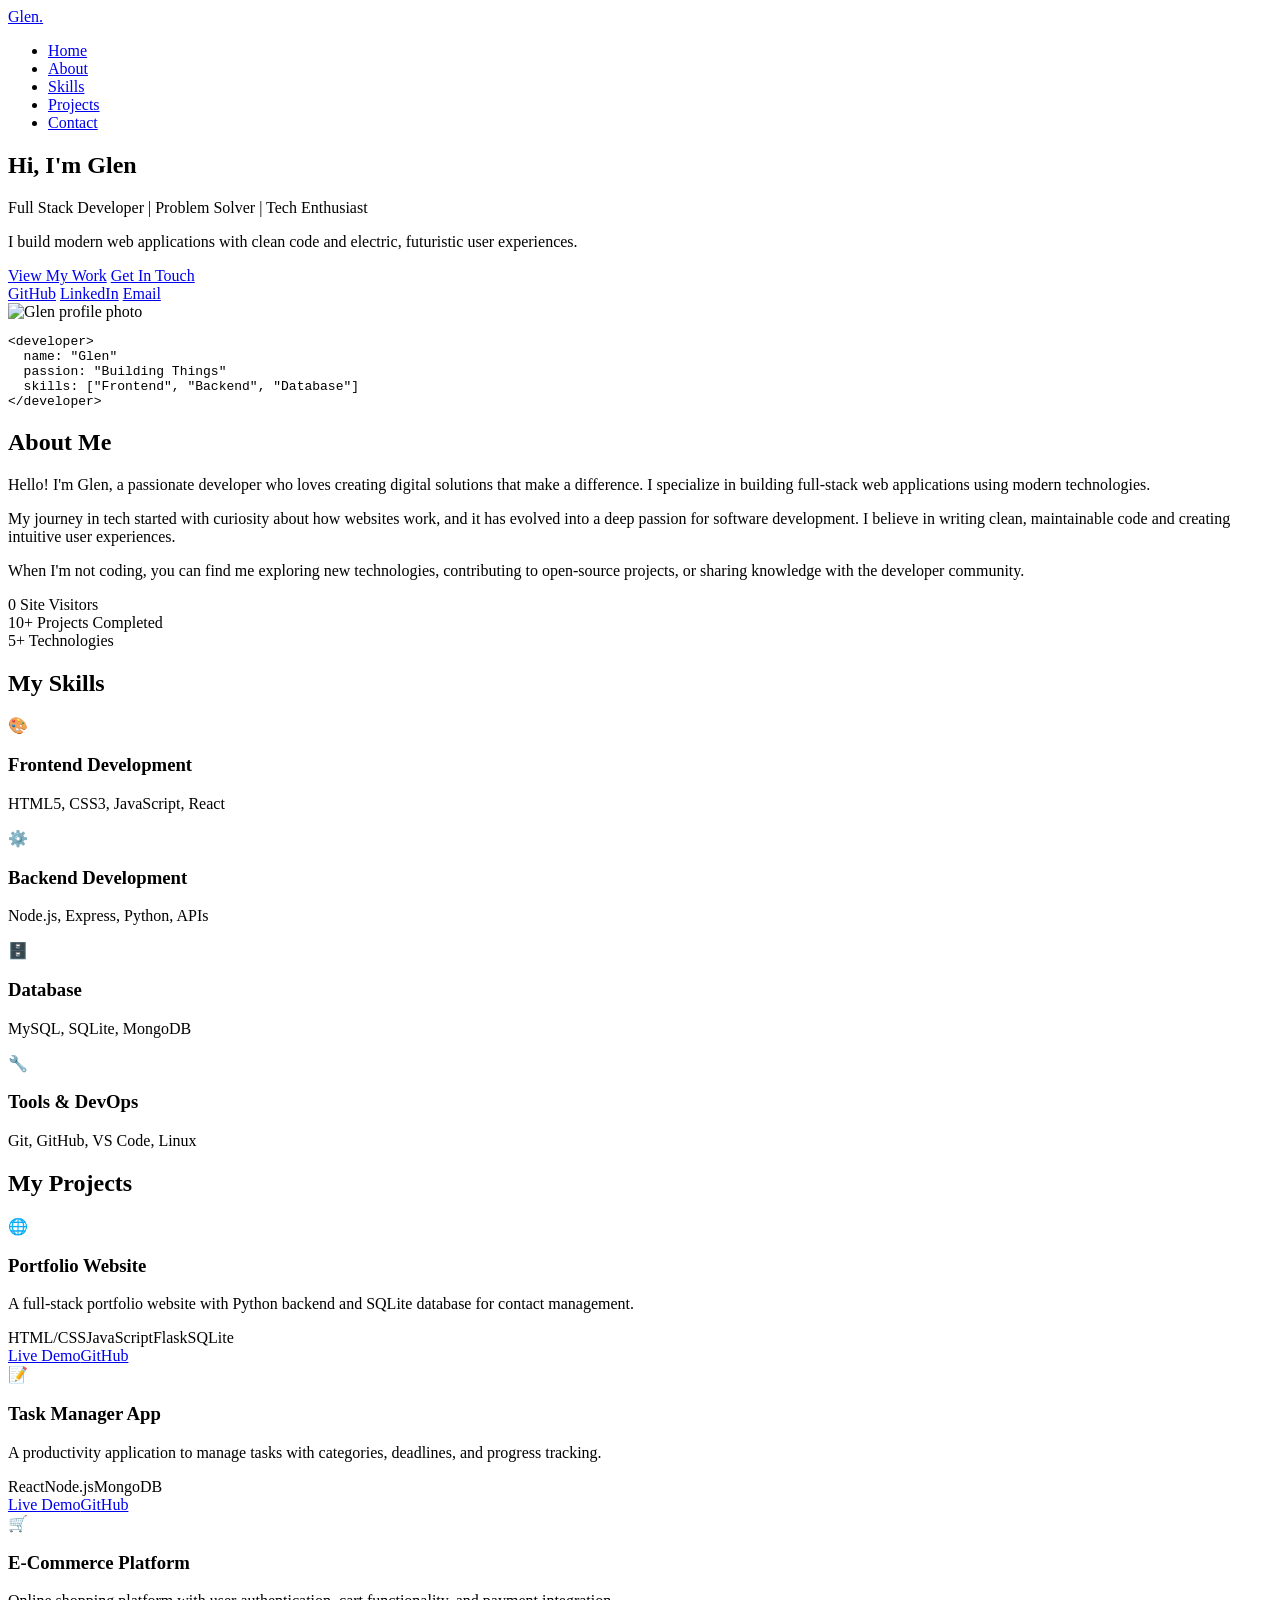
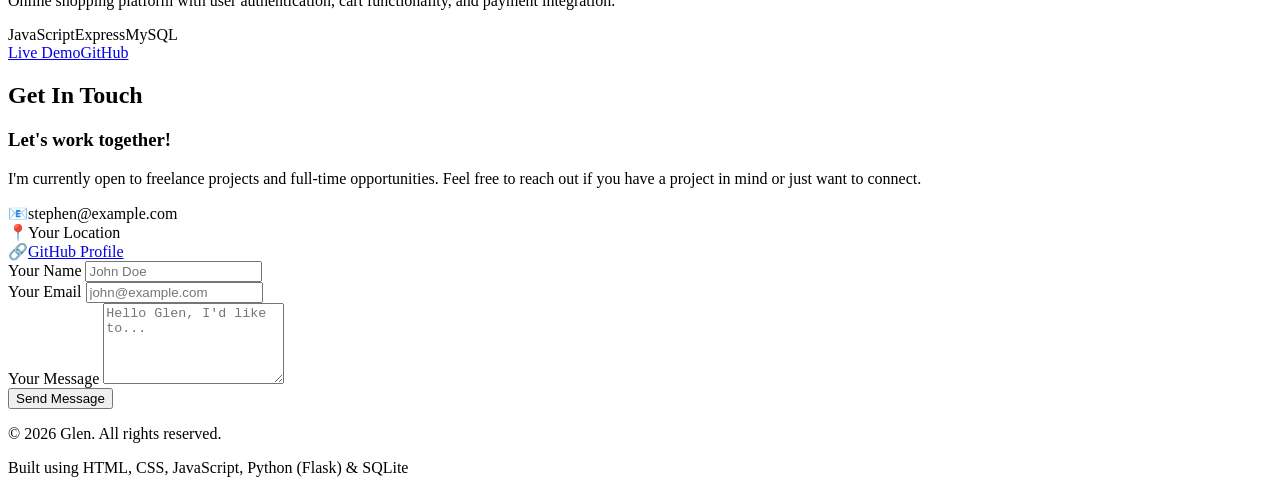
==== backend/templates/index.html @ b653d814 "Add Flask backend, DB, and portfolio wiring" ====
<!DOCTYPE html>
<html lang="en">
<head>
    <meta charset="UTF-8">
    <meta name="viewport" content="width=device-width, initial-scale=1.0">
    <title>Glen | Portfolio</title>
    <link rel="stylesheet" href="/static/style.css">
    <link href="https://fonts.googleapis.com/css2?family=Poppins:wght@300;400;500;600;700&display=swap" rel="stylesheet">
</head>
<body>
    <nav class="navbar">
        <div class="nav-container">
            <a href="#home" class="logo">Glen<span>.</span></a>
            <ul class="nav-links">
                <li><a href="#home">Home</a></li>
                <li><a href="#about">About</a></li>
                <li><a href="#skills">Skills</a></li>
                <li><a href="#projects">Projects</a></li>
                <li><a href="#contact">Contact</a></li>
            </ul>
            <div class="hamburger" id="hamburger">
                <span></span>
                <span></span>
                <span></span>
            </div>
        </div>
    </nav>

    <section id="home" class="hero">
        <div class="hero-content">
            <h1>Hi, I'm <span class="highlight">Glen</span></h1>
            <p class="tagline">Full Stack Developer | Problem Solver | Tech Enthusiast</p>
            <p class="description">I build modern web applications with clean code and electric, futuristic user experiences.</p>
            <div class="hero-buttons">
                <a href="#projects" class="btn btn-primary">View My Work</a>
                <a href="#contact" class="btn btn-secondary">Get In Touch</a>
            </div>
            <div class="social-links">
                <a href="https://github.com" target="_blank" rel="noopener noreferrer">GitHub</a>
                <a href="https://www.linkedin.com" target="_blank" rel="noopener noreferrer">LinkedIn</a>
                <a href="mailto:stephen@example.com">Email</a>
            </div>
        </div>
        <div class="hero-image">
            <div class="profile-photo-wrapper">
                <img src="img/WhatsApp Image 2026-03-31 at 8.28.58 PM.jpeg" alt="Glen profile photo" class="profile-photo">
                <div class="glow-ring"></div>
            </div>
            <div class="code-block">
                <pre><code>&lt;developer&gt;
  name: "Glen"
  passion: "Building Things"
  skills: ["Frontend", "Backend", "Database"]
&lt;/developer&gt;</code></pre>
            </div>
        </div>
    </section>

    <section id="about" class="about">
        <div class="container">
            <h2 class="section-title">About Me</h2>
            <div class="about-content">
                <div class="about-text">
                    <p>Hello! I'm Glen, a passionate developer who loves creating digital solutions that make a difference. I specialize in building full-stack web applications using modern technologies.</p>
                    <p>My journey in tech started with curiosity about how websites work, and it has evolved into a deep passion for software development. I believe in writing clean, maintainable code and creating intuitive user experiences.</p>
                    <p>When I'm not coding, you can find me exploring new technologies, contributing to open-source projects, or sharing knowledge with the developer community.</p>
                </div>
                <div class="about-stats">
                    <div class="stat-item">
                        <span class="stat-number" id="visitor-count">0</span>
                        <span class="stat-label">Site Visitors</span>
                    </div>
                    <div class="stat-item">
                        <span class="stat-number">10+</span>
                        <span class="stat-label">Projects Completed</span>
                    </div>
                    <div class="stat-item">
                        <span class="stat-number">5+</span>
                        <span class="stat-label">Technologies</span>
                    </div>
                </div>
            </div>
        </div>
    </section>

    <section id="skills" class="skills">
        <div class="container">
            <h2 class="section-title">My Skills</h2>
            <div class="skills-grid">
                <div class="skill-card">
                    <div class="skill-icon">🎨</div>
                    <h3>Frontend Development</h3>
                    <p>HTML5, CSS3, JavaScript, React</p>
                    <div class="skill-bar"><div class="skill-progress" style="width: 90%"></div></div>
                </div>
                <div class="skill-card">
                    <div class="skill-icon">⚙️</div>
                    <h3>Backend Development</h3>
                    <p>Node.js, Express, Python, APIs</p>
                    <div class="skill-bar"><div class="skill-progress" style="width: 85%"></div></div>
                </div>
                <div class="skill-card">
                    <div class="skill-icon">🗄️</div>
                    <h3>Database</h3>
                    <p>MySQL, SQLite, MongoDB</p>
                    <div class="skill-bar"><div class="skill-progress" style="width: 80%"></div></div>
                </div>
                <div class="skill-card">
                    <div class="skill-icon">🔧</div>
                    <h3>Tools & DevOps</h3>
                    <p>Git, GitHub, VS Code, Linux</p>
                    <div class="skill-bar"><div class="skill-progress" style="width: 75%"></div></div>
                </div>
            </div>
        </div>
    </section>

    <section id="projects" class="projects">
        <div class="container">
            <h2 class="section-title">My Projects</h2>
            <div class="projects-grid">
                <div class="project-card">
                    <div class="project-image"><div class="project-placeholder">🌐</div></div>
                    <div class="project-info">
                        <h3>Portfolio Website</h3>
                        <p>A full-stack portfolio website with Python backend and SQLite database for contact management.</p>
                        <div class="project-tech"><span>HTML/CSS</span><span>JavaScript</span><span>Flask</span><span>SQLite</span></div>
                        <div class="project-links"><a href="#" class="project-link">Live Demo</a><a href="#" class="project-link">GitHub</a></div>
                    </div>
                </div>
                <div class="project-card">
                    <div class="project-image"><div class="project-placeholder">📝</div></div>
                    <div class="project-info">
                        <h3>Task Manager App</h3>
                        <p>A productivity application to manage tasks with categories, deadlines, and progress tracking.</p>
                        <div class="project-tech"><span>React</span><span>Node.js</span><span>MongoDB</span></div>
                        <div class="project-links"><a href="#" class="project-link">Live Demo</a><a href="#" class="project-link">GitHub</a></div>
                    </div>
                </div>
                <div class="project-card">
                    <div class="project-image"><div class="project-placeholder">🛒</div></div>
                    <div class="project-info">
                        <h3>E-Commerce Platform</h3>
                        <p>Online shopping platform with user authentication, cart functionality, and payment integration.</p>
                        <div class="project-tech"><span>JavaScript</span><span>Express</span><span>MySQL</span></div>
                        <div class="project-links"><a href="#" class="project-link">Live Demo</a><a href="#" class="project-link">GitHub</a></div>
                    </div>
                </div>
            </div>
        </div>
    </section>

    <section id="contact" class="contact">
        <div class="container">
            <h2 class="section-title">Get In Touch</h2>
            <div class="contact-content">
                <div class="contact-info">
                    <h3>Let's work together!</h3>
                    <p>I'm currently open to freelance projects and full-time opportunities. Feel free to reach out if you have a project in mind or just want to connect.</p>
                    <div class="contact-details">
                        <div class="contact-item"><span class="contact-icon">📧</span><span>stephen@example.com</span></div>
                        <div class="contact-item"><span class="contact-icon">📍</span><span>Your Location</span></div>
                        <div class="contact-item"><span class="contact-icon">🔗</span><a href="https://github.com" target="_blank" rel="noopener noreferrer">GitHub Profile</a></div>
                    </div>
                </div>
                <form id="contact-form" class="contact-form">
                    <div class="form-group">
                        <label for="name">Your Name</label>
                        <input type="text" id="name" name="name" required placeholder="John Doe">
                    </div>
                    <div class="form-group">
                        <label for="email">Your Email</label>
                        <input type="email" id="email" name="email" required placeholder="john@example.com">
                    </div>
                    <div class="form-group">
                        <label for="message">Your Message</label>
                        <textarea id="message" name="message" rows="5" required placeholder="Hello Glen, I'd like to..."></textarea>
                    </div>
                    <button type="submit" class="btn btn-primary">Send Message</button>
                    <div id="cstat" class="form-status"></div>
                </form>
            </div>
        </div>
    </section>

    <footer class="footer">
        <div class="container">
            <p>&copy; 2026 Glen. All rights reserved.</p>
            <p>Built using HTML, CSS, JavaScript, Python (Flask) & SQLite</p>
        </div>
    </footer>

    <script src="/static/script.js"></script>
</body>
</html>
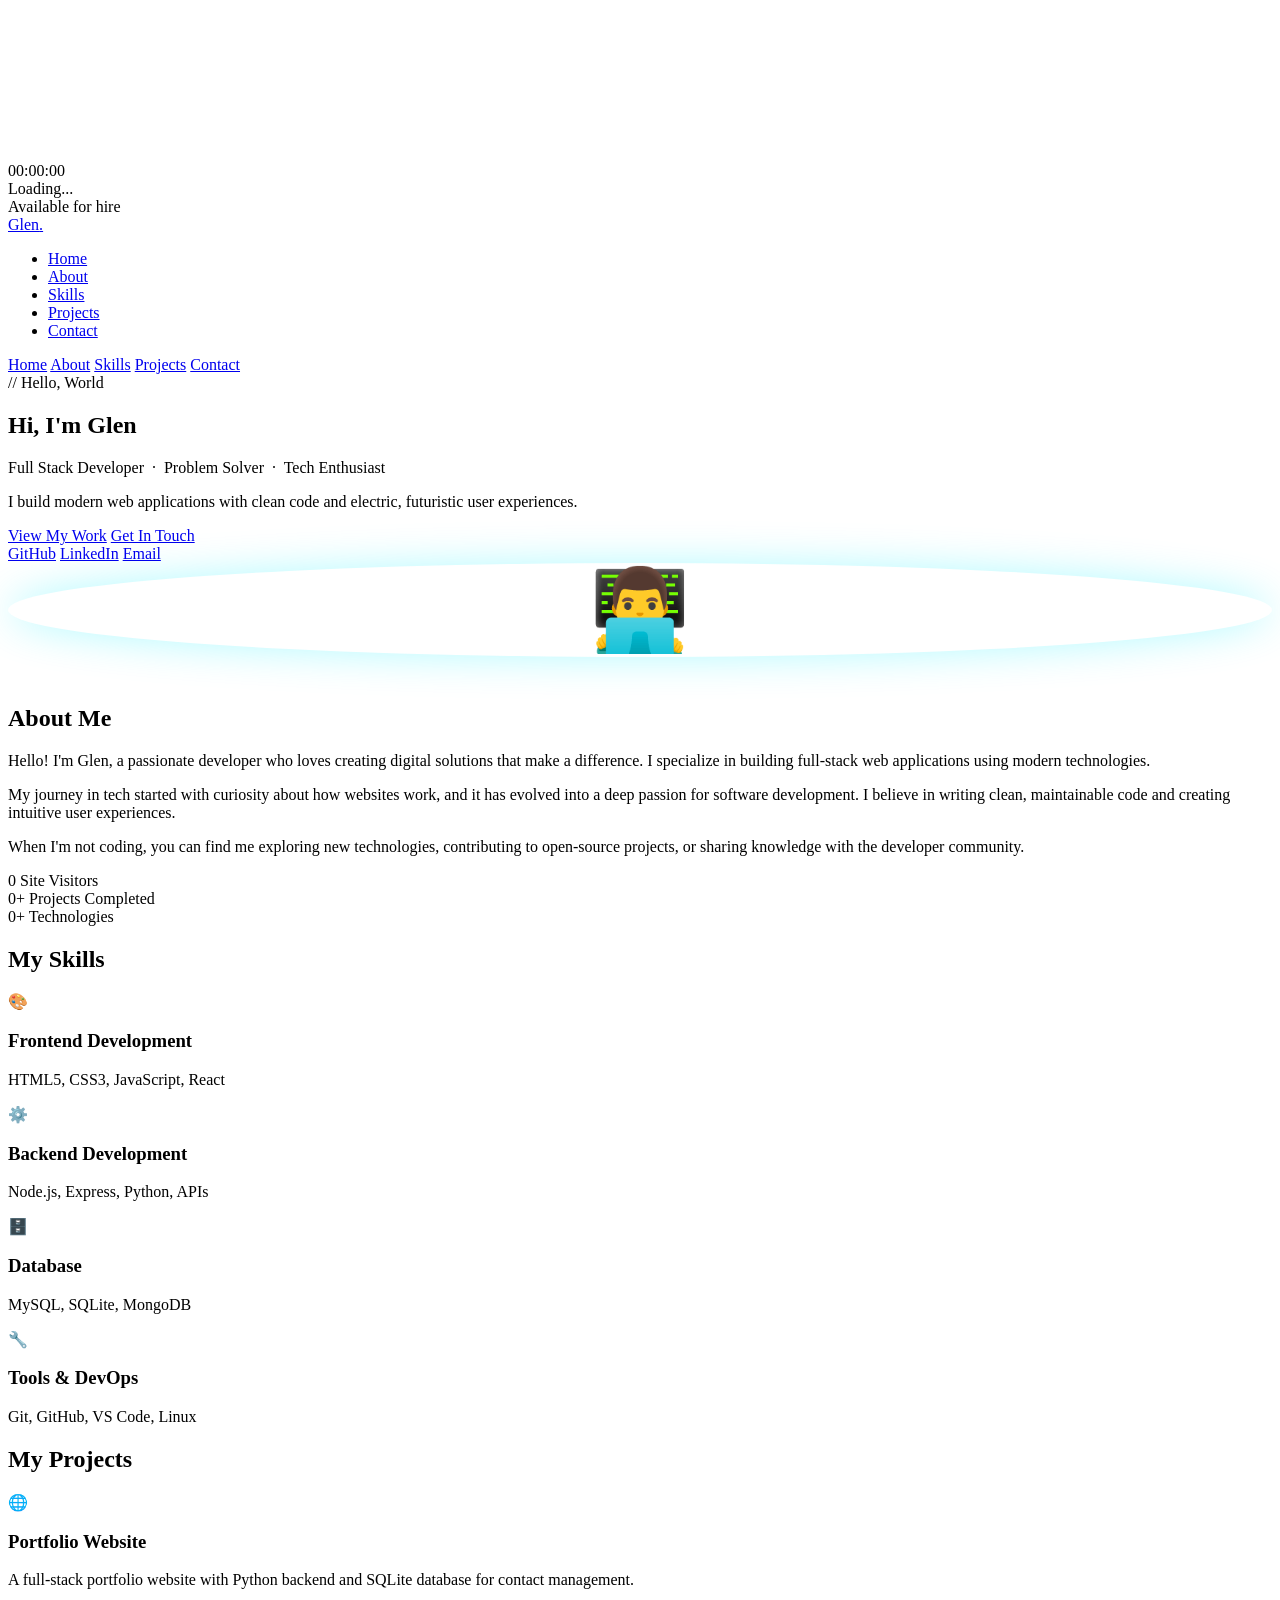
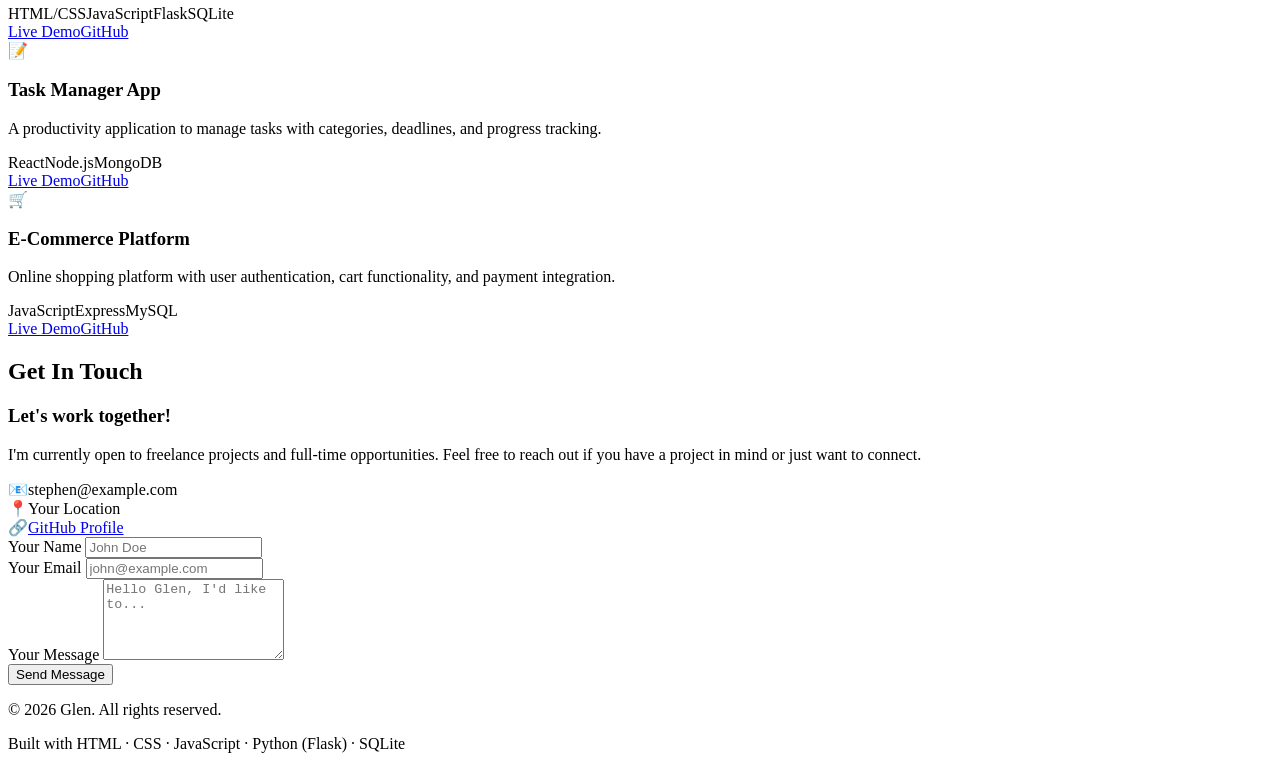
==== commit a35ba1f3: "Replace portfolio UI and wire contact/visitors to Flask APIs" ====
--- a/backend/templates/index.html
+++ b/backend/templates/index.html
@@ -1,196 +1,234 @@
 <!DOCTYPE html>
 <html lang="en">
 <head>
-    <meta charset="UTF-8">
-    <meta name="viewport" content="width=device-width, initial-scale=1.0">
-    <title>Glen | Portfolio</title>
-    <link rel="stylesheet" href="/static/style.css">
-    <link href="https://fonts.googleapis.com/css2?family=Poppins:wght@300;400;500;600;700&display=swap" rel="stylesheet">
+  <meta charset="UTF-8" />
+  <meta name="viewport" content="width=device-width, initial-scale=1.0"/>
+  <title>Glen | Portfolio</title>
+  <link href="https://fonts.googleapis.com/css2?family=Orbitron:wght@400;700;900&family=Syne:wght@300;400;600&display=swap" rel="stylesheet"/>
+  <link rel="stylesheet" href="/static/style.css">
 </head>
 <body>
-    <nav class="navbar">
-        <div class="nav-container">
-            <a href="#home" class="logo">Glen<span>.</span></a>
-            <ul class="nav-links">
-                <li><a href="#home">Home</a></li>
-                <li><a href="#about">About</a></li>
-                <li><a href="#skills">Skills</a></li>
-                <li><a href="#projects">Projects</a></li>
-                <li><a href="#contact">Contact</a></li>
-            </ul>
-            <div class="hamburger" id="hamburger">
-                <span></span>
-                <span></span>
-                <span></span>
-            </div>
-        </div>
-    </nav>
-
-    <section id="home" class="hero">
-        <div class="hero-content">
-            <h1>Hi, I'm <span class="highlight">Glen</span></h1>
-            <p class="tagline">Full Stack Developer | Problem Solver | Tech Enthusiast</p>
-            <p class="description">I build modern web applications with clean code and electric, futuristic user experiences.</p>
-            <div class="hero-buttons">
-                <a href="#projects" class="btn btn-primary">View My Work</a>
-                <a href="#contact" class="btn btn-secondary">Get In Touch</a>
-            </div>
-            <div class="social-links">
-                <a href="https://github.com" target="_blank" rel="noopener noreferrer">GitHub</a>
-                <a href="https://www.linkedin.com" target="_blank" rel="noopener noreferrer">LinkedIn</a>
-                <a href="mailto:stephen@example.com">Email</a>
-            </div>
-        </div>
-        <div class="hero-image">
-            <div class="profile-photo-wrapper">
-                <img src="img/WhatsApp Image 2026-03-31 at 8.28.58 PM.jpeg" alt="Glen profile photo" class="profile-photo">
-                <div class="glow-ring"></div>
-            </div>
-            <div class="code-block">
-                <pre><code>&lt;developer&gt;
-  name: "Glen"
-  passion: "Building Things"
-  skills: ["Frontend", "Backend", "Database"]
-&lt;/developer&gt;</code></pre>
-            </div>
-        </div>
-    </section>
-
-    <section id="about" class="about">
-        <div class="container">
-            <h2 class="section-title">About Me</h2>
-            <div class="about-content">
-                <div class="about-text">
-                    <p>Hello! I'm Glen, a passionate developer who loves creating digital solutions that make a difference. I specialize in building full-stack web applications using modern technologies.</p>
-                    <p>My journey in tech started with curiosity about how websites work, and it has evolved into a deep passion for software development. I believe in writing clean, maintainable code and creating intuitive user experiences.</p>
-                    <p>When I'm not coding, you can find me exploring new technologies, contributing to open-source projects, or sharing knowledge with the developer community.</p>
-                </div>
-                <div class="about-stats">
-                    <div class="stat-item">
-                        <span class="stat-number" id="visitor-count">0</span>
-                        <span class="stat-label">Site Visitors</span>
-                    </div>
-                    <div class="stat-item">
-                        <span class="stat-number">10+</span>
-                        <span class="stat-label">Projects Completed</span>
-                    </div>
-                    <div class="stat-item">
-                        <span class="stat-number">5+</span>
-                        <span class="stat-label">Technologies</span>
-                    </div>
-                </div>
-            </div>
-        </div>
-    </section>
-
-    <section id="skills" class="skills">
-        <div class="container">
-            <h2 class="section-title">My Skills</h2>
-            <div class="skills-grid">
-                <div class="skill-card">
-                    <div class="skill-icon">🎨</div>
-                    <h3>Frontend Development</h3>
-                    <p>HTML5, CSS3, JavaScript, React</p>
-                    <div class="skill-bar"><div class="skill-progress" style="width: 90%"></div></div>
-                </div>
-                <div class="skill-card">
-                    <div class="skill-icon">⚙️</div>
-                    <h3>Backend Development</h3>
-                    <p>Node.js, Express, Python, APIs</p>
-                    <div class="skill-bar"><div class="skill-progress" style="width: 85%"></div></div>
-                </div>
-                <div class="skill-card">
-                    <div class="skill-icon">🗄️</div>
-                    <h3>Database</h3>
-                    <p>MySQL, SQLite, MongoDB</p>
-                    <div class="skill-bar"><div class="skill-progress" style="width: 80%"></div></div>
-                </div>
-                <div class="skill-card">
-                    <div class="skill-icon">🔧</div>
-                    <h3>Tools & DevOps</h3>
-                    <p>Git, GitHub, VS Code, Linux</p>
-                    <div class="skill-bar"><div class="skill-progress" style="width: 75%"></div></div>
-                </div>
-            </div>
-        </div>
-    </section>
-
-    <section id="projects" class="projects">
-        <div class="container">
-            <h2 class="section-title">My Projects</h2>
-            <div class="projects-grid">
-                <div class="project-card">
-                    <div class="project-image"><div class="project-placeholder">🌐</div></div>
-                    <div class="project-info">
-                        <h3>Portfolio Website</h3>
-                        <p>A full-stack portfolio website with Python backend and SQLite database for contact management.</p>
-                        <div class="project-tech"><span>HTML/CSS</span><span>JavaScript</span><span>Flask</span><span>SQLite</span></div>
-                        <div class="project-links"><a href="#" class="project-link">Live Demo</a><a href="#" class="project-link">GitHub</a></div>
-                    </div>
-                </div>
-                <div class="project-card">
-                    <div class="project-image"><div class="project-placeholder">📝</div></div>
-                    <div class="project-info">
-                        <h3>Task Manager App</h3>
-                        <p>A productivity application to manage tasks with categories, deadlines, and progress tracking.</p>
-                        <div class="project-tech"><span>React</span><span>Node.js</span><span>MongoDB</span></div>
-                        <div class="project-links"><a href="#" class="project-link">Live Demo</a><a href="#" class="project-link">GitHub</a></div>
-                    </div>
-                </div>
-                <div class="project-card">
-                    <div class="project-image"><div class="project-placeholder">🛒</div></div>
-                    <div class="project-info">
-                        <h3>E-Commerce Platform</h3>
-                        <p>Online shopping platform with user authentication, cart functionality, and payment integration.</p>
-                        <div class="project-tech"><span>JavaScript</span><span>Express</span><span>MySQL</span></div>
-                        <div class="project-links"><a href="#" class="project-link">Live Demo</a><a href="#" class="project-link">GitHub</a></div>
-                    </div>
-                </div>
-            </div>
-        </div>
-    </section>
-
-    <section id="contact" class="contact">
-        <div class="container">
-            <h2 class="section-title">Get In Touch</h2>
-            <div class="contact-content">
-                <div class="contact-info">
-                    <h3>Let's work together!</h3>
-                    <p>I'm currently open to freelance projects and full-time opportunities. Feel free to reach out if you have a project in mind or just want to connect.</p>
-                    <div class="contact-details">
-                        <div class="contact-item"><span class="contact-icon">📧</span><span>stephen@example.com</span></div>
-                        <div class="contact-item"><span class="contact-icon">📍</span><span>Your Location</span></div>
-                        <div class="contact-item"><span class="contact-icon">🔗</span><a href="https://github.com" target="_blank" rel="noopener noreferrer">GitHub Profile</a></div>
-                    </div>
-                </div>
-                <form id="contact-form" class="contact-form">
-                    <div class="form-group">
-                        <label for="name">Your Name</label>
-                        <input type="text" id="name" name="name" required placeholder="John Doe">
-                    </div>
-                    <div class="form-group">
-                        <label for="email">Your Email</label>
-                        <input type="email" id="email" name="email" required placeholder="john@example.com">
-                    </div>
-                    <div class="form-group">
-                        <label for="message">Your Message</label>
-                        <textarea id="message" name="message" rows="5" required placeholder="Hello Glen, I'd like to..."></textarea>
-                    </div>
-                    <button type="submit" class="btn btn-primary">Send Message</button>
-                    <div id="cstat" class="form-status"></div>
-                </form>
-            </div>
-        </div>
-    </section>
-
-    <footer class="footer">
-        <div class="container">
-            <p>&copy; 2026 Glen. All rights reserved.</p>
-            <p>Built using HTML, CSS, JavaScript, Python (Flask) & SQLite</p>
-        </div>
-    </footer>
-
-    <script src="/static/script.js"></script>
+<!-- SCANLINES -->
+<div class="scanlines"></div>
+
+<!-- SCROLL PROGRESS -->
+<div id="scroll-bar"></div>
+
+<!-- CUSTOM CURSOR -->
+<div id="cursor-dot"></div>
+<div id="cursor-ring"></div>
+
+<!-- PARTICLE CANVAS -->
+<canvas id="particle-canvas"></canvas>
+
+<!-- FLOATING WIDGETS -->
+<div class="widget-clock" id="widget-clock">
+  <div id="clock-time">00:00:00</div>
+  <div class="date-line" id="clock-date">Loading...</div>
+</div>
+
+<div class="widget-status">
+  <div class="pulse-dot"></div>
+  <span>Available for hire</span>
+</div>
+
+<!-- ═══════════ NAVBAR ═══════════ -->
+<nav class="navbar">
+  <a href="#home" class="logo">Glen<span style="color:var(--accent2)">.</span></a>
+  <ul class="nav-links">
+    <li><a href="#home">Home</a></li>
+    <li><a href="#about">About</a></li>
+    <li><a href="#skills">Skills</a></li>
+    <li><a href="#projects">Projects</a></li>
+    <li><a href="#contact">Contact</a></li>
+  </ul>
+  <div class="hamburger" id="hamburger">
+    <span></span><span></span><span></span>
+  </div>
+</nav>
+
+<div class="mobile-menu" id="mobile-menu">
+  <a href="#home">Home</a>
+  <a href="#about">About</a>
+  <a href="#skills">Skills</a>
+  <a href="#projects">Projects</a>
+  <a href="#contact">Contact</a>
+</div>
+
+<!-- ═══════════ HERO ═══════════ -->
+<section id="home" class="hero">
+  <div class="hero-content">
+    <div class="hero-greeting">// Hello, World</div>
+    <h1>Hi, I'm <span class="highlight glitch" data-text="Glen">Glen</span></h1>
+    <p class="tagline">Full Stack Developer &nbsp;·&nbsp; Problem Solver &nbsp;·&nbsp; Tech Enthusiast</p>
+    <p class="description">I build modern web applications with clean code and electric, futuristic user experiences.</p>
+    <div class="hero-buttons">
+      <a href="#projects" class="btn btn-primary" data-tip="See what I've built">View My Work</a>
+      <a href="#contact" class="btn btn-secondary" data-tip="Let's talk">Get In Touch</a>
+    </div>
+    <div class="social-links">
+      <a href="https://github.com" target="_blank" rel="noopener noreferrer">GitHub</a>
+      <a href="https://linkedin.com" target="_blank" rel="noopener noreferrer">LinkedIn</a>
+      <a href="mailto:stephen@example.com">Email</a>
+    </div>
+  </div>
+
+  <div class="hero-visual">
+    <div class="profile-photo-wrapper" style="animation: float 4s ease-in-out infinite; animation-delay: 1s;">
+      <img src="img/WhatsApp Image 2026-03-31 at 8.28.58 PM.jpeg"
+           onerror="this.style.display='none'; document.getElementById('avatar-fallback').style.display='flex';"
+           alt="Glen profile photo" class="profile-photo">
+      <div id="avatar-fallback" style="display:none; width:100%; height:100%; border-radius:50%; background:linear-gradient(135deg,var(--surface),var(--bg)); border:2px solid var(--accent); align-items:center; justify-content:center; font-size:5rem; box-shadow:0 0 40px rgba(0,240,255,.3);">👨‍💻</div>
+      <div class="glow-ring"></div>
+    </div>
+    <div class="code-block">
+      <pre><code id="typed-code"></code><span class="typed-cursor"> </span></pre>
+    </div>
+  </div>
+</section>
+
+<!-- ═══════════ ABOUT ═══════════ -->
+<section id="about" class="about">
+  <div class="container">
+    <h2 class="section-title reveal">About Me</h2>
+    <div class="section-line reveal"></div>
+    <div class="about-content">
+      <div class="about-text reveal">
+        <p>Hello! I'm Glen, a passionate developer who loves creating digital solutions that make a difference. I specialize in building full-stack web applications using modern technologies.</p>
+        <p>My journey in tech started with curiosity about how websites work, and it has evolved into a deep passion for software development. I believe in writing clean, maintainable code and creating intuitive user experiences.</p>
+        <p>When I'm not coding, you can find me exploring new technologies, contributing to open-source projects, or sharing knowledge with the developer community.</p>
+      </div>
+      <div class="about-stats reveal">
+        <div class="stat-item" data-tip="And growing!">
+          <span class="stat-number" id="visitor-count">0</span>
+          <span class="stat-label">Site Visitors</span>
+        </div>
+        <div class="stat-item">
+          <span class="stat-number counter" data-target="10">0</span><span class="stat-number">+</span>
+          <span class="stat-label">Projects Completed</span>
+        </div>
+        <div class="stat-item">
+          <span class="stat-number counter" data-target="5">0</span><span class="stat-number">+</span>
+          <span class="stat-label">Technologies</span>
+        </div>
+      </div>
+    </div>
+  </div>
+</section>
+
+<!-- ═══════════ SKILLS ═══════════ -->
+<section id="skills" class="skills">
+  <div class="container">
+    <h2 class="section-title reveal">My Skills</h2>
+    <div class="section-line reveal"></div>
+    <div class="skills-grid">
+      <div class="skill-card reveal" data-tip="90%">
+        <div class="skill-icon">🎨</div>
+        <h3>Frontend Development</h3>
+        <p>HTML5, CSS3, JavaScript, React</p>
+        <div class="skill-bar"><div class="skill-progress" data-width="90"></div></div>
+      </div>
+      <div class="skill-card reveal" data-tip="85%">
+        <div class="skill-icon">⚙️</div>
+        <h3>Backend Development</h3>
+        <p>Node.js, Express, Python, APIs</p>
+        <div class="skill-bar"><div class="skill-progress" data-width="85"></div></div>
+      </div>
+      <div class="skill-card reveal" data-tip="80%">
+        <div class="skill-icon">🗄️</div>
+        <h3>Database</h3>
+        <p>MySQL, SQLite, MongoDB</p>
+        <div class="skill-bar"><div class="skill-progress" data-width="80"></div></div>
+      </div>
+      <div class="skill-card reveal" data-tip="75%">
+        <div class="skill-icon">🔧</div>
+        <h3>Tools & DevOps</h3>
+        <p>Git, GitHub, VS Code, Linux</p>
+        <div class="skill-bar"><div class="skill-progress" data-width="75"></div></div>
+      </div>
+    </div>
+  </div>
+</section>
+
+<!-- ═══════════ PROJECTS ═══════════ -->
+<section id="projects" class="projects">
+  <div class="container">
+    <h2 class="section-title reveal">My Projects</h2>
+    <div class="section-line reveal"></div>
+    <div class="projects-grid">
+      <div class="project-card reveal">
+        <div class="project-image"><div class="project-placeholder">🌐</div></div>
+        <div class="project-info">
+          <h3>Portfolio Website</h3>
+          <p>A full-stack portfolio website with Python backend and SQLite database for contact management.</p>
+          <div class="project-tech"><span>HTML/CSS</span><span>JavaScript</span><span>Flask</span><span>SQLite</span></div>
+          <div class="project-links"><a href="#" class="project-link">Live Demo</a><a href="#" class="project-link">GitHub</a></div>
+        </div>
+      </div>
+      <div class="project-card reveal">
+        <div class="project-image"><div class="project-placeholder">📝</div></div>
+        <div class="project-info">
+          <h3>Task Manager App</h3>
+          <p>A productivity application to manage tasks with categories, deadlines, and progress tracking.</p>
+          <div class="project-tech"><span>React</span><span>Node.js</span><span>MongoDB</span></div>
+          <div class="project-links"><a href="#" class="project-link">Live Demo</a><a href="#" class="project-link">GitHub</a></div>
+        </div>
+      </div>
+      <div class="project-card reveal">
+        <div class="project-image"><div class="project-placeholder">🛒</div></div>
+        <div class="project-info">
+          <h3>E-Commerce Platform</h3>
+          <p>Online shopping platform with user authentication, cart functionality, and payment integration.</p>
+          <div class="project-tech"><span>JavaScript</span><span>Express</span><span>MySQL</span></div>
+          <div class="project-links"><a href="#" class="project-link">Live Demo</a><a href="#" class="project-link">GitHub</a></div>
+        </div>
+      </div>
+    </div>
+  </div>
+</section>
+
+<!-- ═══════════ CONTACT ═══════════ -->
+<section id="contact" class="contact">
+  <div class="container">
+    <h2 class="section-title reveal">Get In Touch</h2>
+    <div class="section-line reveal"></div>
+    <div class="contact-content">
+      <div class="contact-info reveal">
+        <h3>Let's work together!</h3>
+        <p>I'm currently open to freelance projects and full-time opportunities. Feel free to reach out if you have a project in mind or just want to connect.</p>
+        <div class="contact-details">
+          <div class="contact-item"><span class="contact-icon">📧</span><span>stephen@example.com</span></div>
+          <div class="contact-item"><span class="contact-icon">📍</span><span>Your Location</span></div>
+          <div class="contact-item"><span class="contact-icon">🔗</span><a href="https://github.com" target="_blank" rel="noopener noreferrer">GitHub Profile</a></div>
+        </div>
+      </div>
+      <div class="contact-form reveal" id="contact-form-wrapper">
+        <div class="form-group">
+          <label for="name">Your Name</label>
+          <input type="text" id="name" placeholder="John Doe" />
+        </div>
+        <div class="form-group">
+          <label for="email">Your Email</label>
+          <input type="email" id="email" placeholder="john@example.com" />
+        </div>
+        <div class="form-group">
+          <label for="message">Your Message</label>
+          <textarea id="message" rows="5" placeholder="Hello Glen, I'd like to..."></textarea>
+        </div>
+        <button class="btn btn-primary" id="send-btn" onclick="handleContact()">Send Message</button>
+        <div id="cstat" class="form-status"></div>
+      </div>
+    </div>
+  </div>
+</section>
+
+<!-- ═══════════ FOOTER ═══════════ -->
+<footer>
+  <p>&copy; 2026 Glen. All rights reserved.</p>
+  <p style="margin-top:6px; color: var(--text-dim);">Built with HTML · CSS · JavaScript · Python (Flask) · SQLite</p>
+</footer>
+
+  <script src="/static/script.js"></script>
 </body>
 </html>
 
